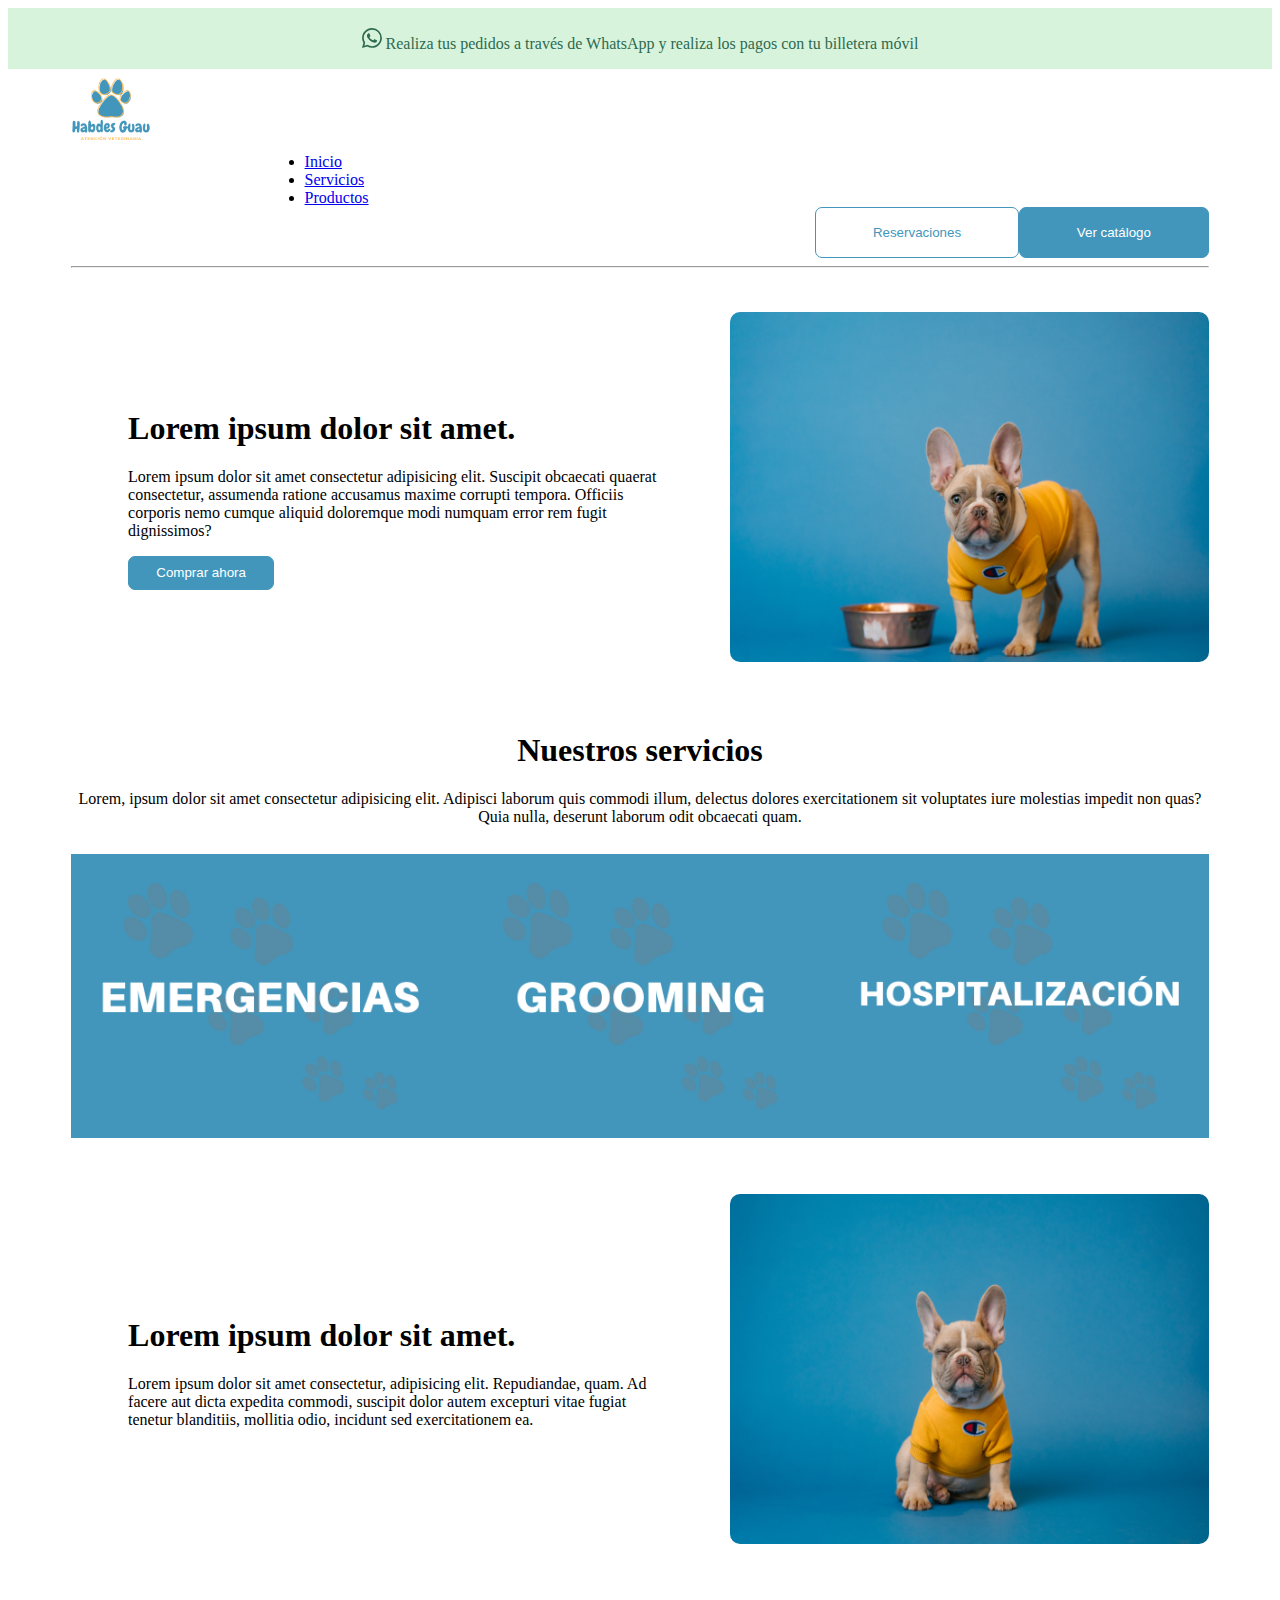
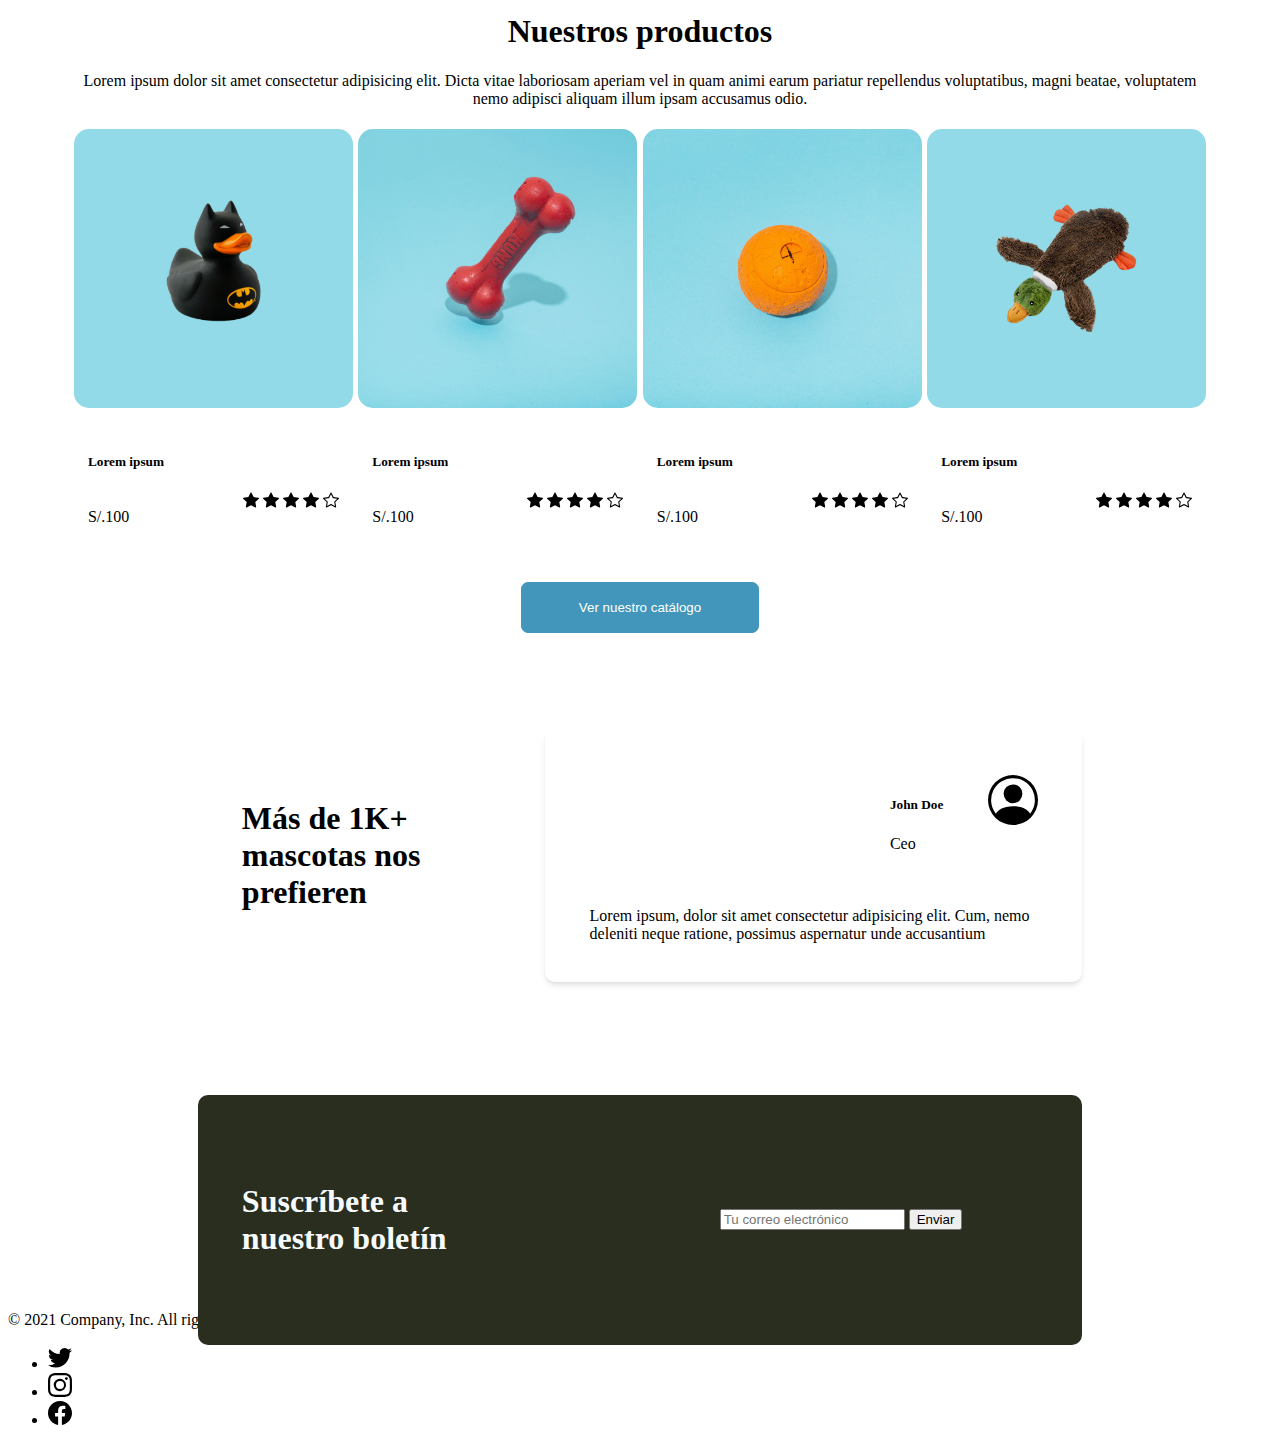
==== index.html @ 6e77be25 "adding minor changes" ====
<!DOCTYPE html>
<html lang="es">

<head>
    <meta charset="UTF-8">
    <meta http-equiv="X-UA-Compatible" content="IE=edge">
    <meta name="viewport" content="width=device-width, initial-scale=1.0">
    <title>Veterinaria - Mark 02</title>
    <link rel="icon" type="image/png" href="/img/habdes_digital_favicon_mark_02.png" sizes="196x196" />
    <!-- META only -->
    <meta name="description" content="Digitaliza tu negocio al mejor precio">
    <meta name="keywords"
        content="HABDES, habdes, Habdes, marketing, diseño, páginas web, data, analytics, bigdata, Saas, mypes, pymes">
    <meta property="og:url" content="https://veterinaria.habdes.digital/habdes_digital_mark-02_datos enriquecidos.png">
    <meta property="og:type" content="website">
    <meta property="og:title" content="Habdes Wuau - Veterinaria Digital">
    <meta property="og:description" content="Servicios de grooming, hospitalización, productos y más">
    <meta property="og:image" content="https://veterinaria.habdes.digital/img/habdes_digital_mark-02_datos enriquecidos.png">
    <meta property="og:image:width" content="739">
    <meta property="og:image:height" content="410">
    <meta name="author" content="Letto">
    <!-- META only -->
    <link href="/src/style.css" rel="stylesheet">
    <link href="https://cdn.jsdelivr.net/npm/bootstrap@5.1.0/dist/css/bootstrap.min.css" rel="stylesheet"
        integrity="sha384-KyZXEAg3QhqLMpG8r+8fhAXLRk2vvoC2f3B09zVXn8CA5QIVfZOJ3BCsw2P0p/We" crossorigin="anonymous">
</head>

<body>
    <section class="topbar_section">
        <div class="sticky-top topbar_container">
            <div>
                <svg xmlns="http://www.w3.org/2000/svg" width="20" height="20" fill="#2d6a4f" class="bi bi-whatsapp"
                    viewBox="0 0 16 16">
                    <path
                        d="M13.601 2.326A7.854 7.854 0 0 0 7.994 0C3.627 0 .068 3.558.064 7.926c0 1.399.366 2.76 1.057 3.965L0 16l4.204-1.102a7.933 7.933 0 0 0 3.79.965h.004c4.368 0 7.926-3.558 7.93-7.93A7.898 7.898 0 0 0 13.6 2.326zM7.994 14.521a6.573 6.573 0 0 1-3.356-.92l-.24-.144-2.494.654.666-2.433-.156-.251a6.56 6.56 0 0 1-1.007-3.505c0-3.626 2.957-6.584 6.591-6.584a6.56 6.56 0 0 1 4.66 1.931 6.557 6.557 0 0 1 1.928 4.66c-.004 3.639-2.961 6.592-6.592 6.592zm3.615-4.934c-.197-.099-1.17-.578-1.353-.646-.182-.065-.315-.099-.445.099-.133.197-.513.646-.627.775-.114.133-.232.148-.43.05-.197-.1-.836-.308-1.592-.985-.59-.525-.985-1.175-1.103-1.372-.114-.198-.011-.304.088-.403.087-.088.197-.232.296-.346.1-.114.133-.198.198-.33.065-.134.034-.248-.015-.347-.05-.099-.445-1.076-.612-1.47-.16-.389-.323-.335-.445-.34-.114-.007-.247-.007-.38-.007a.729.729 0 0 0-.529.247c-.182.198-.691.677-.691 1.654 0 .977.71 1.916.81 2.049.098.133 1.394 2.132 3.383 2.992.47.205.84.326 1.129.418.475.152.904.129 1.246.08.38-.058 1.171-.48 1.338-.943.164-.464.164-.86.114-.943-.049-.084-.182-.133-.38-.232z" />
                </svg>
            </div>
            &nbsp;
            <div>
                <p>
                    Realiza tus pedidos a través de WhatsApp y realiza los pagos con tu billetera móvil</p>
            </div>
        </div>
    </section>
    <section>
        <div class="container_navbar">
            <header
                class="d-flex flex-wrap align-items-center justify-content-center justify-content-md-between  mb-4-bottom">
                <a href="/"
                    class="mk_01_logo_principal d-flex align-items-center col-md-2 mb-2 mb-md-0 text-dark text-decoration-none">
                    <img src="/img/habdes_digital_logo_mark_04.png">
                </a>

                <ul class="nav col-12 col-md-auto mb-2 justify-content-center mb-md-0 nav_section">
                    <li><a href="/index.html" class="nav-link px-2 link-secondary">Inicio</a></li>
                    <li><a href="#destacados" class="nav-link px-2 link-dark">Servicios</a></li>
                    <li><a href="#productos" class="nav-link px-2 link-dark">Productos</a></li>
                </ul>

                <div class="col-md-4 text-end btn_contacto_section">
                    <button type="button" class="btn_principal_alterno me-2"><a
                            href="/src/reserva_digital.html">Reservaciones</a></button>
                    <button type="button" class="btn_principal"><a href="/src/catalogo_digital.html">Ver
                            catálogo</a></button>
                </div>
            </header>
            <hr>
        </div>
    </section>
    <section>
        <div class="banner_section ">
            <div class="banner_section_contenido">
                <div class="banner_section_contenido_texto">
                    <h1>Lorem ipsum dolor sit amet.</h1>
                    <p>Lorem ipsum dolor sit amet consectetur adipisicing elit. Suscipit obcaecati quaerat consectetur,
                        assumenda ratione accusamus maxime corrupti tempora. Officiis corporis nemo cumque aliquid
                        doloremque modi numquam error rem fugit dignissimos?</p>
                </div>
                <div>
                    <button class="btn_principal"><a href="/src/catalogo_digital.html">Comprar ahora</a></button>
                </div>
            </div>
            <div class="banner_section_contenido_img">
                <img src="/img/habdes_digital_add_banner_01.jpg">
            </div>
        </div>
    </section>
    <section id="destacados">
        <div class="articulos_destacados_section">
            <div class="articulos_destacados_section_texto">
                <h1>
                    Nuestros servicios
                </h1>
                <p>Lorem, ipsum dolor sit amet consectetur adipisicing elit. Adipisci laborum quis commodi illum,
                    delectus dolores exercitationem sit voluptates iure molestias impedit non quas? Quia nulla, deserunt
                    laborum odit obcaecati quam.</p>
            </div>
            <div class="articulos_destacados_section_img">
                <div class="articulos_destacados_section_img_elemento">
                    <img src="/img/habdes_digital_nuestros_servicios_img_01.png">
                    <div class="articulos_destacados_section_img_elemento_button">
                        <button class="btn_principal_alterno"><a href="/src/reserva_digital.html">Reservar
                                ahora</a></button>
                    </div>
                </div>
                <div class="articulos_destacados_section_img_elemento">
                    <img src="/img/habdes_digital_nuestros_servicios_img_02.png">
                    <div class="articulos_destacados_section_img_elemento_button">
                        <button class="btn_principal_alterno"><a href="/src/reserva_digital.html">Reservar
                                ahora</a></button>
                    </div>
                </div>
                <div class="articulos_destacados_section_img_elemento">
                    <img src="/img/habdes_digital_nuestros_servicios_img_03.png">
                    <div class="articulos_destacados_section_img_elemento_button">
                        <button class="btn_principal_alterno"><a href="/src/reserva_digital.html">Reservar
                                ahora</a></button>
                    </div>
                </div>
            </div>
        </div>
    </section>
    <section>
        <div class="decorar_hogar_section">
            <div class="decorar_hogar_section_texto">
                <h1>
                    Lorem ipsum dolor sit amet.
                </h1>
                <p>Lorem ipsum dolor sit amet consectetur, adipisicing elit. Repudiandae, quam. Ad facere aut dicta
                    expedita commodi, suscipit dolor autem excepturi vitae fugiat tenetur blanditiis, mollitia odio,
                    incidunt sed exercitationem ea.</p>
            </div>
            <div class="decorar_hogar_section_img">
                <img src="/img/habdes_digital_add_banner_02.jpg">
            </div>
        </div>
    </section>
    <section id="productos">
        <div class="nuestra_productos_section">
            <div class="nuestra_productos_section_texto">
                <h1>
                    Nuestros productos
                </h1>
                <p>Lorem ipsum dolor sit amet consectetur adipisicing elit. Dicta vitae laboriosam aperiam vel in quam
                    animi earum pariatur repellendus voluptatibus, magni beatae, voluptatem nemo adipisci aliquam illum
                    ipsam accusamus odio.</p>
            </div>
            <div class="nuestra_productos_section_productos">
                <div class="nuestra_productos_section_producto">
                    <div class="nuestra_productos_section_producto_card">
                        <div class="nuestra_productos_section_producto_img">
                            <img src="/img/habdes_digital_nuestros_productos_01.png">
                        </div>
                        <div class="nuestra_productos_section_producto_descripcion">
                            <div>
                                <h5>Lorem ipsum</h5>
                            </div>
                            <div class="nuestra_productos_section_producto_descripcion_precio_rating">
                                <div>
                                    <p>S/.100</p>
                                </div>
                                <div>
                                    <svg width="16" height="16">
                                        <use xlink:href="#star_fill">
                                    </svg>
                                    <svg width="16" height="16">
                                        <use xlink:href="#star_fill">
                                    </svg>
                                    <svg width="16" height="16">
                                        <use xlink:href="#star_fill">
                                    </svg>
                                    <svg width="16" height="16">
                                        <use xlink:href="#star_fill">
                                    </svg>
                                    <svg width="16" height="16">
                                        <use xlink:href="#star">
                                    </svg>
                                </div>
                            </div>

                        </div>
                    </div>
                    <div class="nuestra_productos_section_producto_card">
                        <div class="nuestra_productos_section_producto_img">
                            <img src="/img/habdes_digital_nuestros_productos_02.png">
                        </div>
                        <div class="nuestra_productos_section_producto_descripcion">
                            <h5>Lorem ipsum</h5>
                            <div class="nuestra_productos_section_producto_descripcion_precio_rating">
                                <div>
                                    <p>S/.100</p>
                                </div>
                                <div>
                                    <svg width="16" height="16">
                                        <use xlink:href="#star_fill">
                                    </svg>
                                    <svg width="16" height="16">
                                        <use xlink:href="#star_fill">
                                    </svg>
                                    <svg width="16" height="16">
                                        <use xlink:href="#star_fill">
                                    </svg>
                                    <svg width="16" height="16">
                                        <use xlink:href="#star_fill">
                                    </svg>
                                    <svg width="16" height="16">
                                        <use xlink:href="#star">
                                    </svg>
                                </div>
                            </div>

                        </div>
                    </div>
                    <div class="nuestra_productos_section_producto_card">
                        <div class="nuestra_productos_section_producto_img">

                            <img src="/img/habdes_digital_nuestros_productos_03.png">
                        </div>
                        <div class="nuestra_productos_section_producto_descripcion">
                            <h5>Lorem ipsum</h5>
                            <div class="nuestra_productos_section_producto_descripcion_precio_rating">
                                <div>
                                    <p>S/.100</p>
                                </div>
                                <div>
                                    <svg width="16" height="16">
                                        <use xlink:href="#star_fill">
                                    </svg>
                                    <svg width="16" height="16">
                                        <use xlink:href="#star_fill">
                                    </svg>
                                    <svg width="16" height="16">
                                        <use xlink:href="#star_fill">
                                    </svg>
                                    <svg width="16" height="16">
                                        <use xlink:href="#star_fill">
                                    </svg>
                                    <svg width="16" height="16">
                                        <use xlink:href="#star">
                                    </svg>
                                </div>
                            </div>

                        </div>
                    </div>
                    <div class="nuestra_productos_section_producto_card">
                        <div class="nuestra_productos_section_producto_img">
                            <img src="/img/habdes_digital_nuestros_productos_04.png">
                        </div>
                        <div class="nuestra_productos_section_producto_descripcion">
                            <h5>Lorem ipsum</h5>
                            <div class="nuestra_productos_section_producto_descripcion_precio_rating">
                                <div>
                                    <p>S/.100</p>
                                </div>
                                <div>
                                    <svg width="16" height="16">
                                        <use xlink:href="#star_fill">
                                    </svg>
                                    <svg width="16" height="16">
                                        <use xlink:href="#star_fill">
                                    </svg>
                                    <svg width="16" height="16">
                                        <use xlink:href="#star_fill">
                                    </svg>
                                    <svg width="16" height="16">
                                        <use xlink:href="#star_fill">
                                    </svg>
                                    <svg width="16" height="16">
                                        <use xlink:href="#star">
                                    </svg>
                                </div>
                            </div>

                        </div>
                    </div>

                </div>

                <div class="nuestra_productos_section_productos_boton_catalogo">
                    <button class="btn_principal"><a>Ver nuestro catálogo</a></button>
                </div>
            </div>
        </div>
    </section>
    <section>
        <div class="comentarios_section">
            <div class="comentarios_section_comentario">
                <h1>Más de 1K+ mascotas nos prefieren</h1>
            </div>
            <div class="comentarios_section_tarjeta">
                <div class="comentarios_section_tarjeta_usuario">
                    <div>
                        <h5>John Doe</h5>
                        <p>Ceo</p>
                    </div>
                    <div>
                        <svg xmlns="http://www.w3.org/2000/svg" width="50" height="50" fill="currentColor"
                            class="bi bi-person-circle" viewBox="0 0 16 16">
                            <path d="M11 6a3 3 0 1 1-6 0 3 3 0 0 1 6 0z" />
                            <path fill-rule="evenodd"
                                d="M0 8a8 8 0 1 1 16 0A8 8 0 0 1 0 8zm8-7a7 7 0 0 0-5.468 11.37C3.242 11.226 4.805 10 8 10s4.757 1.225 5.468 2.37A7 7 0 0 0 8 1z" />
                        </svg>
                    </div>
                </div>
                <div class="comentarios_section_tarjeta_comentario">
                    <p>Lorem ipsum, dolor sit amet consectetur adipisicing elit. Cum, nemo deleniti neque ratione,
                        possimus aspernatur unde accusantium</p>
                </div>
            </div>
        </div>
    </section>
    <section>
        <div class="newsletter_section">
            <div class="newsletter_section_tarjeta">
                <div class="newsletter_section_tarjeta_titulo">
                    <h1>
                        Suscríbete a <br>
                        nuestro boletín
                    </h1>
                </div>
                <div class="input-group newsletter_section_tarjeta_input">
                    <input type="email" class="form-control" placeholder="Tu correo electrónico"
                        aria-label="Tu correo electrónico" aria-describedby="button-addon2">
                    <button class="btn btn-outline-secondary" type="button" id="button-addon2">Enviar</button>
                </div>
            </div>

        </div>
    </section>
    <section class="bg-light">
        <svg xmlns="http://www.w3.org/2000/svg" style="display: none;">
            <symbol id="bootstrap" viewBox="0 0 118 94">
                <title>Bootstrap</title>
                <path fill-rule="evenodd" clip-rule="evenodd"
                    d="M24.509 0c-6.733 0-11.715 5.893-11.492 12.284.214 6.14-.064 14.092-2.066 20.577C8.943 39.365 5.547 43.485 0 44.014v5.972c5.547.529 8.943 4.649 10.951 11.153 2.002 6.485 2.28 14.437 2.066 20.577C12.794 88.106 17.776 94 24.51 94H93.5c6.733 0 11.714-5.893 11.491-12.284-.214-6.14.064-14.092 2.066-20.577 2.009-6.504 5.396-10.624 10.943-11.153v-5.972c-5.547-.529-8.934-4.649-10.943-11.153-2.002-6.484-2.28-14.437-2.066-20.577C105.214 5.894 100.233 0 93.5 0H24.508zM80 57.863C80 66.663 73.436 72 62.543 72H44a2 2 0 01-2-2V24a2 2 0 012-2h18.437c9.083 0 15.044 4.92 15.044 12.474 0 5.302-4.01 10.049-9.119 10.88v.277C75.317 46.394 80 51.21 80 57.863zM60.521 28.34H49.948v14.934h8.905c6.884 0 10.68-2.772 10.68-7.727 0-4.643-3.264-7.207-9.012-7.207zM49.948 49.2v16.458H60.91c7.167 0 10.964-2.876 10.964-8.281 0-5.406-3.903-8.178-11.425-8.178H49.948z">
                </path>
            </symbol>
            <symbol id="facebook" viewBox="0 0 16 16">
                <path
                    d="M16 8.049c0-4.446-3.582-8.05-8-8.05C3.58 0-.002 3.603-.002 8.05c0 4.017 2.926 7.347 6.75 7.951v-5.625h-2.03V8.05H6.75V6.275c0-2.017 1.195-3.131 3.022-3.131.876 0 1.791.157 1.791.157v1.98h-1.009c-.993 0-1.303.621-1.303 1.258v1.51h2.218l-.354 2.326H9.25V16c3.824-.604 6.75-3.934 6.75-7.951z" />
            </symbol>
            <symbol id="instagram" viewBox="0 0 16 16">
                <path
                    d="M8 0C5.829 0 5.556.01 4.703.048 3.85.088 3.269.222 2.76.42a3.917 3.917 0 0 0-1.417.923A3.927 3.927 0 0 0 .42 2.76C.222 3.268.087 3.85.048 4.7.01 5.555 0 5.827 0 8.001c0 2.172.01 2.444.048 3.297.04.852.174 1.433.372 1.942.205.526.478.972.923 1.417.444.445.89.719 1.416.923.51.198 1.09.333 1.942.372C5.555 15.99 5.827 16 8 16s2.444-.01 3.298-.048c.851-.04 1.434-.174 1.943-.372a3.916 3.916 0 0 0 1.416-.923c.445-.445.718-.891.923-1.417.197-.509.332-1.09.372-1.942C15.99 10.445 16 10.173 16 8s-.01-2.445-.048-3.299c-.04-.851-.175-1.433-.372-1.941a3.926 3.926 0 0 0-.923-1.417A3.911 3.911 0 0 0 13.24.42c-.51-.198-1.092-.333-1.943-.372C10.443.01 10.172 0 7.998 0h.003zm-.717 1.442h.718c2.136 0 2.389.007 3.232.046.78.035 1.204.166 1.486.275.373.145.64.319.92.599.28.28.453.546.598.92.11.281.24.705.275 1.485.039.843.047 1.096.047 3.231s-.008 2.389-.047 3.232c-.035.78-.166 1.203-.275 1.485a2.47 2.47 0 0 1-.599.919c-.28.28-.546.453-.92.598-.28.11-.704.24-1.485.276-.843.038-1.096.047-3.232.047s-2.39-.009-3.233-.047c-.78-.036-1.203-.166-1.485-.276a2.478 2.478 0 0 1-.92-.598 2.48 2.48 0 0 1-.6-.92c-.109-.281-.24-.705-.275-1.485-.038-.843-.046-1.096-.046-3.233 0-2.136.008-2.388.046-3.231.036-.78.166-1.204.276-1.486.145-.373.319-.64.599-.92.28-.28.546-.453.92-.598.282-.11.705-.24 1.485-.276.738-.034 1.024-.044 2.515-.045v.002zm4.988 1.328a.96.96 0 1 0 0 1.92.96.96 0 0 0 0-1.92zm-4.27 1.122a4.109 4.109 0 1 0 0 8.217 4.109 4.109 0 0 0 0-8.217zm0 1.441a2.667 2.667 0 1 1 0 5.334 2.667 2.667 0 0 1 0-5.334z" />
            </symbol>
            <symbol id="twitter" viewBox="0 0 16 16">
                <path
                    d="M5.026 15c6.038 0 9.341-5.003 9.341-9.334 0-.14 0-.282-.006-.422A6.685 6.685 0 0 0 16 3.542a6.658 6.658 0 0 1-1.889.518 3.301 3.301 0 0 0 1.447-1.817 6.533 6.533 0 0 1-2.087.793A3.286 3.286 0 0 0 7.875 6.03a9.325 9.325 0 0 1-6.767-3.429 3.289 3.289 0 0 0 1.018 4.382A3.323 3.323 0 0 1 .64 6.575v.045a3.288 3.288 0 0 0 2.632 3.218 3.203 3.203 0 0 1-.865.115 3.23 3.23 0 0 1-.614-.057 3.283 3.283 0 0 0 3.067 2.277A6.588 6.588 0 0 1 .78 13.58a6.32 6.32 0 0 1-.78-.045A9.344 9.344 0 0 0 5.026 15z" />
            </symbol>
            <symbol id="star_fill" viewBox="0 0 16 16">
                <path
                    d="M3.612 15.443c-.386.198-.824-.149-.746-.592l.83-4.73L.173 6.765c-.329-.314-.158-.888.283-.95l4.898-.696L7.538.792c.197-.39.73-.39.927 0l2.184 4.327 4.898.696c.441.062.612.636.282.95l-3.522 3.356.83 4.73c.078.443-.36.79-.746.592L8 13.187l-4.389 2.256z" />
            </symbol>
            <symbol id="star" viewBox="0 0 16 16">
                <path
                    d="M2.866 14.85c-.078.444.36.791.746.593l4.39-2.256 4.389 2.256c.386.198.824-.149.746-.592l-.83-4.73 3.522-3.356c.33-.314.16-.888-.282-.95l-4.898-.696L8.465.792a.513.513 0 0 0-.927 0L5.354 5.12l-4.898.696c-.441.062-.612.636-.283.95l3.523 3.356-.83 4.73zm4.905-2.767-3.686 1.894.694-3.957a.565.565 0 0 0-.163-.505L1.71 6.745l4.052-.576a.525.525 0 0 0 .393-.288L8 2.223l1.847 3.658a.525.525 0 0 0 .393.288l4.052.575-2.906 2.77a.565.565 0 0 0-.163.506l.694 3.957-3.686-1.894a.503.503 0 0 0-.461 0z" />
            </symbol>
        </svg>
        <div class="container">
            <footer class="py-5">


                <div class="d-flex justify-content-between py-4 my-4 border-top">
                    <p>&copy; 2021 Company, Inc. All rights reserved.</p>
                    <ul class="list-unstyled d-flex">
                        <li class="ms-3"><a class="link-dark" href="#"><svg class="bi" width="24" height="24">
                                    <use xlink:href="#twitter" />
                                </svg></a></li>
                        <li class="ms-3"><a class="link-dark" href="#"><svg class="bi" width="24" height="24">
                                    <use xlink:href="#instagram" />
                                </svg></a></li>
                        <li class="ms-3"><a class="link-dark" href="#"><svg class="bi" width="24" height="24">
                                    <use xlink:href="#facebook" />
                                </svg></a></li>
                    </ul>
                </div>
            </footer>
        </div>

    </section>





    <script src="../assets/dist/js/bootstrap.bundle.min.js"></script>
</body>

</html>
---- src/style.css ----
:root {
    --color-principal: #057AF0;
    --color-alterno: #FFFFFF;
    --color-secundario01: #0365F4;
    --color-secundario02: #4B9CF9;
    --color-secundario03: #CBE5F6;
    --color-secundario04: #EEF6FC;
    --color-secundario05: #F7FBFF;
    --color-secundario06: #292E1E;
    --color-success: #3CA80B;
    --color-warning: #FFE81C;
    --color-danger: #E23146;
    --color-propuesta01: #4296BB;
    --color-propuesta02: #9AC25F;
    --color-propuesta03: #A7C089;
    --color-propuesta04: #C2DABA;
}

/*-------------------------COMPONENTES-------------------------*/

.container_navbar {
    margin: 0 auto;
    max-width: 1400px;
}

.nav_section {
    margin: 0 0 0 17%;
}

.btn_principal {
    background: var(--color-propuesta01);
    color: var(--color-alterno);
    border-radius: 7px;
    padding: 1.5% 5%;
    border: 1px solid var(--color-propuesta01);
}

.btn_principal>a {
    text-decoration: none;
    color: var(--color-alterno);
}

.btn_principal>a:hover {
    color: var(--color-alterno);
}

.btn_principal_alterno {
    background: var(--color-alterno);
    border: 1px solid var(--color-propuesta01);
    color: var(--color-propuesta01);
    border-radius: 7px;
    padding: 1.5% 5%;
    list-style: none;
}

.btn_principal_alterno>a {
    text-decoration: none;
    color: var(--color-propuesta01);
}

.btn_principal_alterno>a:hover {
    color: var(--color-propuesta01);
}

.btn_secundario_verProducto_alterno {
    max-height: 36px;
    max-width: 146px;
    width: 100%;
    background: transparent;
    border-radius: 8px;
    color: var(--color-propuesta01);
    border: 1px solid var(--color-propuesta01);
    padding: 5px 25px;
}

.btn_secundario_verProducto_alterno>a {
    text-decoration: none;
    color: var(--color-propuesta01);
    font-size: 14px;
}

.btn_secundario_verProducto_alterno>a:hover {
    color: var(--color-propuesta01);
}

.btn_secundario_verProducto {
    max-height: 36px;
    max-width: 120px;
    background: var(--color-propuesta01);
    border-radius: 8px;
    border: none;
    padding: 6px 30px;
    opacity: 80%;
}

.btn_secundario_verProducto>a {
    text-decoration: none;
    color: var(--color-alterno);
    font-size: 15px;
}

.btn_secundario_verProducto>a:hover {
    color: var(--color-alterno);
}

.product_container_content_widget_delivery {
    border: 0.1px solid rgba(27, 31, 35, 0.15);
    background: var(--color-alterno);
    border-radius: 5px;
    padding: 15px;
    display: flex;
    align-content: center;
}

.product_container_content_widget_delivery>p {
    margin: 5% 0 5% 20px;
}

.product_container_content_widget_delivery>p {
    font-size: 16px;
}

.btn_principal_lg {
    width: 100%;
    background: var(--color-propuesta01);
    color: var(--color-alterno);
    border: none;
    border-radius: 5px;
    padding: 10px 0;
    margin: 5% 0;
}

/*-------------------------TOPBAR_SECTION-------------------------*/

.topbar_section {
    background: #d8f3dc;
}

.topbar_container {
    margin: 0 15%;
    display: flex;
    justify-content: center;
}

.topbar_container>div {
    display: flex;
    align-items: center;
}

.topbar_container>div>p {
    color: #2d6a4f;
    padding: 2% 0 0 0;
}

/*-------------------------BREADCUMB_SECTION-------------------------*/

.breadcrumb_section {
    max-width: 1400px;
    margin: 0 auto;
}

/* Style the list */

.breadcrumb {
    list-style: none;
}

/* Display list items side by side */

ul.breadcrumb li {
    display: inline;
    font-size: 18px;
}

/* Add a slash symbol (/) before/behind each list item */

ul.breadcrumb li+li:before {
    padding: 8px;
    color: black;
    content: "/\00a0";
}

.breadcrumb_active {
    color: var(--color-secundario06);
    text-decoration: none;
    opacity: 60%;
}

/* Add a color to all links inside the list */

ul.breadcrumb li a {
    color: var(--color-secundario06);
    text-decoration: none;
    opacity: 100%;
}

/* Add a color on mouse-over */

ul.breadcrumb li a:hover {
    color: #01447e;
    text-decoration: none;
}

/*-------------------------BANNER_SECTION-------------------------*/

.mk_01_logo_principal>img {
    max-width: 80px;
}

.banner_section {
    margin: 5% auto;
    max-width: 1400px;
    display: flex;
    justify-content: center;
    align-items: center;
    flex-direction: row;
    overflow: hidden;
}

.banner_section_contenido {
    padding: 0% 5%;
    width: 50%;
}

.btn_contacto_section {
    overflow: auto;
}

.banner_section_contenido_img>img {
    max-width: 500px;
    min-height: 350px;
    border-radius:10px ;
    width: 100%;
    height: 100%;
}

/*-------------------------SUB_BANNER_SECTION-------------------------*/

/*-------------------------ARTICULOS_DESTACADOS__SECTION-------------------------*/

.articulos_destacados_section {
    margin: 10% auto;
    overflow: hidden;
    max-width: 1400px;
}

.articulos_destacados_section_texto {
    text-align: center;
}

.articulos_destacados_section_img {
    display: flex;
    flex-direction: row;
    justify-content: center;
}

.articulos_destacados_section_img>div {
    display: flex;
    flex-direction: row;
    justify-content: center;
}

.articulos_destacados_section_img>div>img {
    max-width: 400px;
    max-height: 400px;
    width: 100%;
    padding: 3% 5%;
    transition: 0.5s;
    position: relative;
}

.articulos_destacados_section_img_elemento_button {
    display: none;
}
.articulos_destacados_section_img_elemento_button > button{
    width: max-content;
    padding: 5% 10%;
}

/* .articulos_destacados_section_img>div>img:hover {
    filter:brightness(0.4);
    transition: 0.5s all;
} */

.articulos_destacados_section_img_elemento:hover>.articulos_destacados_section_img_elemento_button{
    display: grid;
    justify-content: center;
    align-items: center;
    position: absolute;
    margin: 9.5% 0 0 0;
}


/*-------------------------DECORAR_HOGAR_SECTION-------------------------*/

.decorar_hogar_section {
    margin: 5% auto;
    max-width: 1400px;
    display: flex;
    justify-content: center;
    align-items: center;
    flex-direction: row;
    overflow: hidden;
}

.decorar_hogar_section_texto {
    padding: 0% 5%;
    width: 50%;
}
.decorar_hogar_section_img > img{
    max-width: 500px;
    min-height: 350px;
    border-radius:10px ;
    width: 100%;
    height: 100%;
}

/*-------------------------NUESTROS_PRODUCTOS_SECTION-------------------------*/

.nuestra_productos_section {
    margin: 10% auto;
    max-width: 1400px;
    overflow: auto;
}

.nuestra_productos_section_texto {
    text-align: center;
}

.nuestra_productos_section_productos {
    display: flex;
    flex-direction: column;
}

.nuestra_productos_section_producto {
    display: grid;
    grid-template-columns: 25% 25% 25% 25%;
    justify-content: center;
}

.nuestra_productos_section_producto>div {
    margin: 2% 1%;
}

.nuestra_productos_section_producto_card {
    max-width:400px;
    max-height: 500px;
    overflow: auto;
}

.nuestra_productos_section_producto_img  > img{
    width: 100%;
    height: 100%;
    max-height: 350px;
    border-radius: 15px;
}

.nuestra_productos_section_producto_descripcion {
    padding: 7% 5% 0;
}

.nuestra_productos_section_producto_descripcion_precio_rating {
    display: flex;
    justify-content: space-between;
}

.nuestra_productos_section_productos_boton_catalogo {
    display: flex;
    justify-content: center;
    margin: 3% 0;
}

/*-------------------------COMENTARIO_SECTION-------------------------*/

.comentarios_section {
    margin: 5% 15%;
    max-width: 1400px;
    display: flex;
    align-items: center;
}

.comentarios_section_comentario {
    padding: 0% 5%;
}

.comentarios_section_tarjeta {
    box-shadow: rgba(0, 0, 0, 0.1) 0px 4px 6px -1px, rgba(0, 0, 0, 0.06) 0px 2px 4px -1px;
    border-radius: 10px;
    padding: 2.5% 5%;
    max-width: 500px;
}

.comentarios_section_tarjeta_usuario {
    display: flex;
    justify-content: flex-end;
    padding: 5% 0;
}

.comentarios_section_tarjeta_usuario>div {
    padding: 0 0% 0 10%;
}

/*-------------------------NEWSLETTER_SECTION-------------------------*/

.newsletter_section {
    margin: 5% 15% 0;
    max-width: 1400px;
    display: flex;
    justify-content: center;
    position: relative;
    bottom: -50px;
}

.newsletter_section_tarjeta {
    background: var(--color-secundario06);
    color: var(--color-secundario05);
    display: flex;
    justify-content: space-around;
    align-items: center;
    max-width: 1200px;
    max-height: 300px;
    width: 800px;
    height: 250px;
    border-radius: 10px;
    padding: 0 5%;
}

.newsletter_section_tarjeta_titulo {
    width: 60%;
}

.newsletter_section_tarjeta_input {
    width: 40%;
}

/*--------------------------------------------------------------PRODUCTROS_PAGE--------------------------------------------------------------*/

.productos_section {
    margin: 1% 15%;
    max-width: 1400px;
    margin: 0 auto;
    overflow: hidden;
    min-height: calc(100vh - 137px);
}

.productos_section_titulo {
    text-align: center;
}

.productos_section_cards_container {
    display: grid;
    grid-template-columns: 25% 25% 25% 25%;
    place-items: center;
    align-content: space-evenly;
}

.productos_section_card {
    border-radius: 20px;
    box-shadow: rgba(0, 0, 0, 0.02) 0px 1px 3px 0px, rgba(27, 31, 35, 0.15) 0px 0px 0px 1px;
    overflow: auto;
    max-width: 320px;
    width: 100%;
    margin: 5% 0;
}

.productos_section_card:hover {
    transition: all 0.2s ease-in 0s;
    box-shadow: rgba(0, 0, 0, 0.16) 0px 8px 10px 0px, rgba(0, 0, 0, 0.06) 0px 0px 0px 1px;
}

.productos_section_card_head_img {
    width: 100%;
    max-height: 250px;
}

.productos_section_card_content {
    text-align: center;
    margin: 2.5%;
}

.productos_section_card_content_categoria {
    display: flex;
    justify-content: center;
}

.productos_section_card_content_categoria>p {
    color: var(--color-secundario06);
    opacity: 80%;
    border: 1px solid var(--color-secundario06);
    border-radius: 10px;
    background: #f8f9fa;
    padding: 1px 10px;
    width: fit-content;
}

.productos_section_card_content_description {
    margin: 0 0 8% 0;
}

.productos_section_card_content_buttons {
    display: flex;
    justify-content: space-around;
    margin: 1% 5%;
    overflow: hidden;
}

.productos_section_card_content_buttons>div>a {
    color: var(--color-secundario06);
}

.footer_section {
    margin: 5% 0 0;
}

/*--------------------------------------------------------------PRODUCTOS_DETALLES--------------------------------------------------------------*/

.product_container {
    margin: 2% auto;
    display: flex;
    max-width: 1400px;
}

.product_container_img {
    width: 60%;
}
.product_container_img > img{
    border-radius: 15px 0 0 15px;
}

.product_container_content {
    width: 40%;
    padding: 6% 2.5% 0;
    border-radius: 0 15px 15px 0;
    background: #f8f9fa;
}

.product_container_img>img {
    max-width: 1000px;
    max-height: 800px;
    width: 100%;
    height: 800px;
}

.product_container_content_head_tittle {
    display: flex;
    justify-content: space-between;
    align-items: center;
}

.etiqueta_producto_detalle {
    display: flex;
    align-items: center;
    margin: 3% 0 0;
}

.product_container_quantity {
    display: flex;
    justify-content: space-between;
    align-items: center;
    border-radius: 15px;
    max-width: 480px;
    max-height: 65px;
    padding: 8% 5%;
    background: var(--color-alterno);
}

.product_container_quantity>div {
    border-radius: 15px;
}

.product_container_quantity_number>h4 {
    color: var(--color-secundario06);
    opacity: 80%;
    font-size: 14px;
}

.product_container_quantity_number>span {
    color: var(--color-secundario06);
    font-size: 25px;
}

.product_container_quantity_buttons {
    display: flex;
    border: none;
    background: none;
}

.product_container_quantity_buttons>div>button {
    border: none;
    background: none;
}

.product_container_quantity_plus_circle {
    padding: 0;
}

.product_container_quantity_plus_circle:hover {
    transition: 0.3s all;
    fill: var(--color-propuesta01);
}

.product_container_quantity_minus_circle {
    padding: 0;
}

.product_container_quantity_minus_circle:hover {
    transition: 0.3s all;
    fill: var(--color-propuesta01);
}

.product_container_quantity_number {
    text-align: center;
}

.product_container_content_head_description {
    color: var(--color-secundario06);
    opacity: 80%;
}

.product_container_content_precio>h5 {
    font-size: 15px;
    color: var(--color-secundario06);
    opacity: 60%;
}

.product_container_content_precio>p {
    font-size: 21px;
    font-weight: bold;
}

.product_container_content_chat {
    display: flex;
}

.product_container_content_chat>p>a {
    color: var(--color-propuesta01);
    text-decoration: none;
    font-weight: bold;
}

.product_widget>div {
    display: flex;
}

.product_widget_delivery {
    border-radius: 15px 15px 0 0;
}

.product_widget_payment {
    border-radius: 0 0 15px 15px;
}

.product_widget_delivery, .product_widget_shop, .product_widget_payment {
    padding: 1% 2.5%;
    background: var(--color-alterno);
}

.product_widget_texto {
    font-size: 16px;
    font-weight: bold;
    display: flex;
    align-items: center;
}

.product_widget_texto>a {
    text-decoration: none;
    color: var(--color-secundario06);
}

.product_widget_texto>a:hover {
    color: var(--color-propuesta02);
}

/*-------------------------MEDIA_QUERY_SECTION-------------------------*/

@media(max-width: 2560px) {}

@media(max-width: 1440px) {
    .container_navbar {
        margin: 0 5%;
    }
    .breadcrumb_section {
        margin: 0 5%;
    }
    .banner_section, .articulos_destacados_section, .decorar_hogar_section, .nuestra_productos_section {
        margin: 3.5% 5%;
    }
    .productos_section {
        margin: 1% 4%;
    }
}

@media(max-width: 1400px) {
    .btn_contacto_section {
        display: flex;
        flex-direction: row;
        justify-content: end;
    }
    .productos_section_card_content_buttons {
        margin: 1% 2%;
    }
    .productos_section_cards_container {
        display: grid;
        grid-template-columns: 30% 30% 30%;
        justify-content: space-between;
    }
}

@media(max-width: 1165px) {
    .productos_section_cards_container {
        margin: 0 0.1%;
    }
}

@media(max-width: 1070px) {
    .nav_section {
        margin: 0 0 0 10%;
    }
}

@media(max-width: 1024px) {
    .productos_section_card_content_buttons {
        margin: 1% 0;
    }
}

@media(max-width: 1023px) {
    .banner_section, .decorar_hogar_section {
        flex-direction: column;
    }
    .banner_section_contenido, .decorar_hogar_section_texto {
        text-align: center;
    }
    .banner_section_contenido, .decorar_hogar_section_texto {
        padding: 5% 0;
    }
    .banner_section_contenido_img>img {
        max-width: 1600px;
        max-height: 1400px;
        width: 100%;
        height: 100%;
    }
}

@media(max-width: 1058px) {
    .btn_secundario_verProducto_alterno, .btn_secundario_verProducto_alterno {
        padding: 5px 20px;
    }
}

@media (max-width: 979px) {
    .btn_secundario_verProducto_alterno {
        padding: 5px 5px;
    }
}

@media(max-width: 883px) {
    .nav_section {
        margin: 0 0 0 2%;
    }
}

@media(max-width: 768px) {
    .btn_contacto_section {
        width: 100%;
        justify-content: center;
    }
    .banner_section_contenido, .decorar_hogar_section_texto {
        margin: 5% 0;
        padding: 0% 5%;
        width: 100%;
    }
    .banner_section, .decorar_hogar_section, .nuestra_productos_section_producto, .comentarios_section, .newsletter_section_tarjeta {
        flex-direction: column;
    }
    .productos_section {
        margin: 5%;
    }
    .nuestra_productos_section_producto {
        grid-template-columns: 50% 50%;
    }
    
    .productos_section_card_content_buttons {
        display: flex;
        flex-direction: column;
    }
    .productos_section_card_content_buttons>div {
        margin: 1% 0;
    }
    .btn_secundario_verProducto, .btn_secundario_verProducto_alterno {
        max-width: none;
        width: 100%;
    }
    .productos_section_cards_container {
        grid-template-columns: 45% 45%;
    }
    .product_container {
        margin: 2% auto;
        display: flex;
        flex-direction: column;
        max-width: 1400px;
    }
    .product_container_img {
        width: 100%;
    }
    .product_container_content {
        width: 100%;
        background: #f8f9fa;
    }

}

@media (max-width: 540px) {
    .productos_section {
        margin: 1% 0;
        width: 100%;
    }
    .banner_section_contenido_img>img, .decorar_hogar_section_img>img {
        min-width: 100%;
        min-height: 0;
        width: 100%;
        height: 100%;
    }
}

@media(max-width: 425px) {
    .banner_section, .articulos_destacados_section, .decorar_hogar_section, .nuestra_productos_section, .comentarios_section{
        margin: 15% 5%;
    }

    .articulos_destacados_section_img {
        flex-direction: column;
    }
    .product_container_img>img {
        max-height: 500px;
    }
    .productos_section_cards_container {
        margin: 0 1%;
    }
    .productos_section_cards_container {
        grid-template-columns: 100%;
    }
    .nuestra_productos_section_producto {
        grid-template-columns: 100%;
    }
}

/* MQ PARA IPHONE X */

@media(max-width: 375px) {}

/* MQ PARA IPHONE 5/SE */

@media(max-width: 320px) {
    .btn_secundario_verProducto_alterno {
        padding: 5px 2px;
    }
}
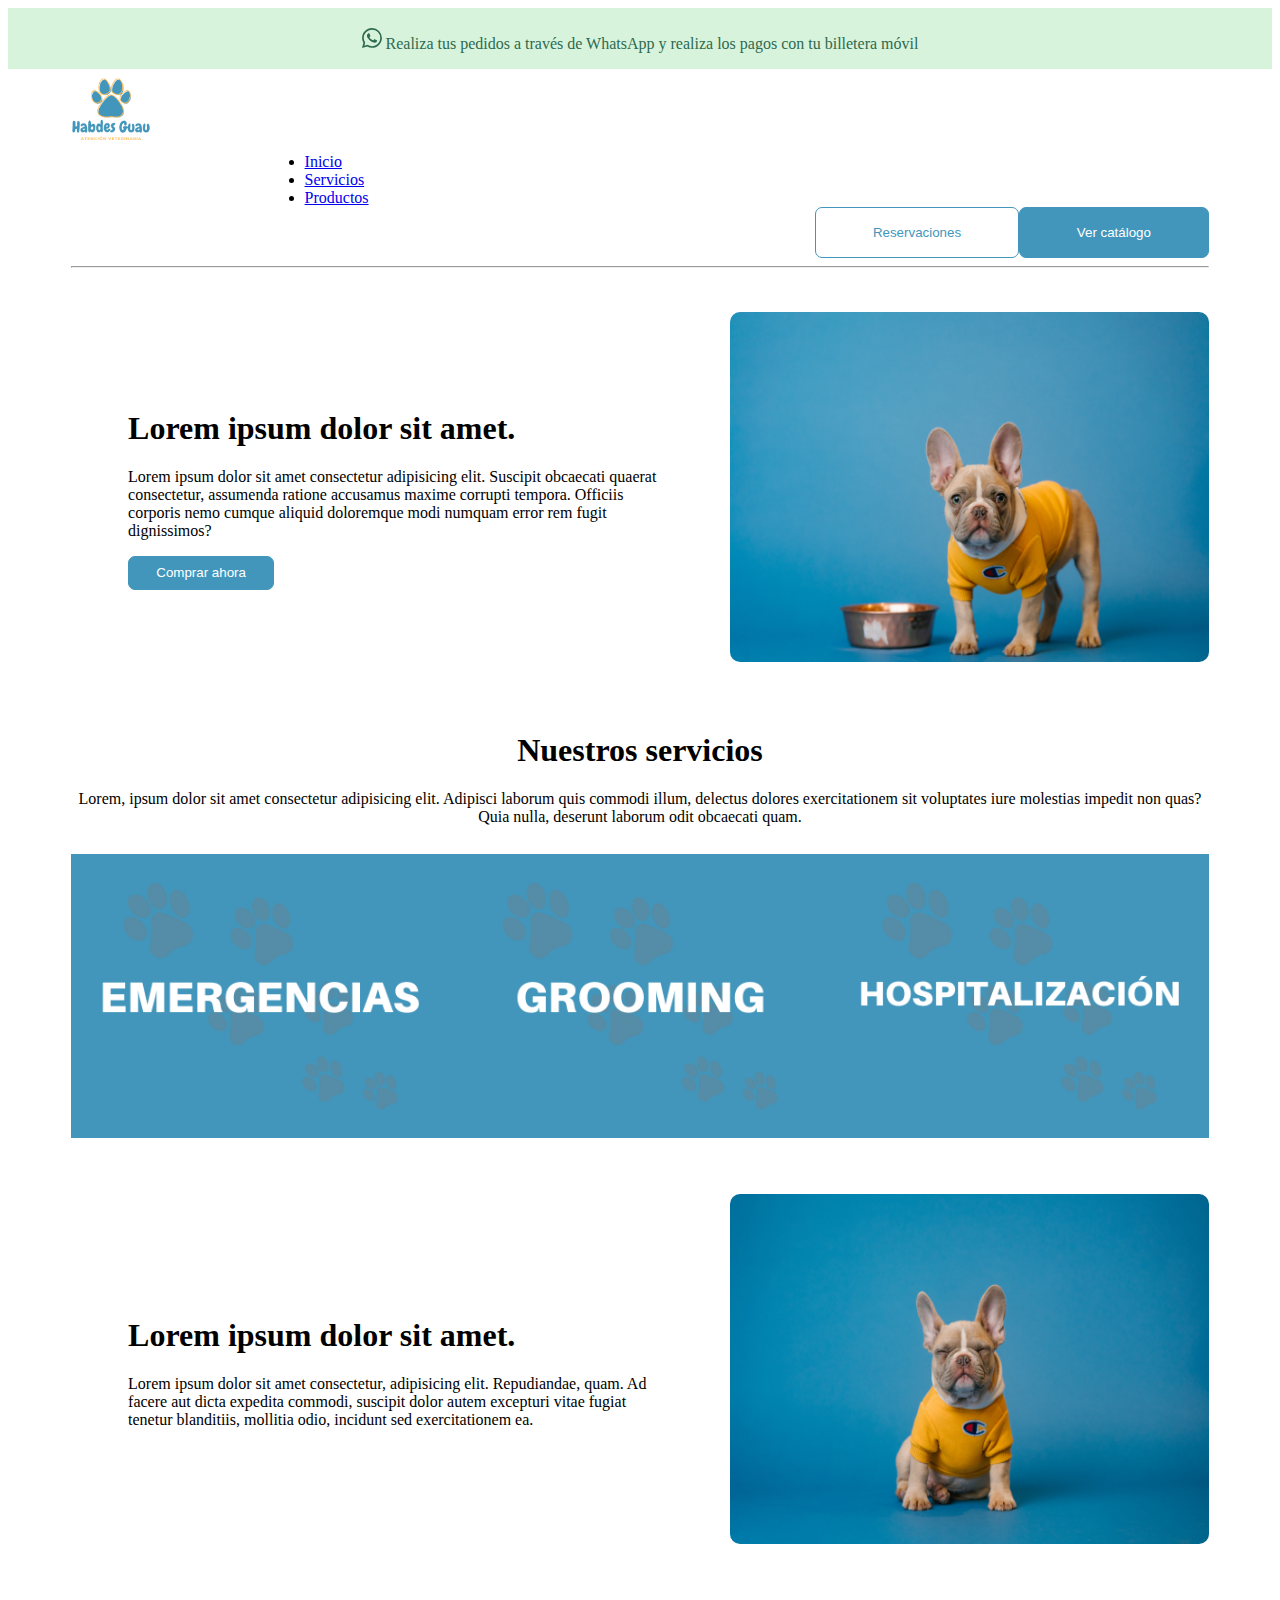
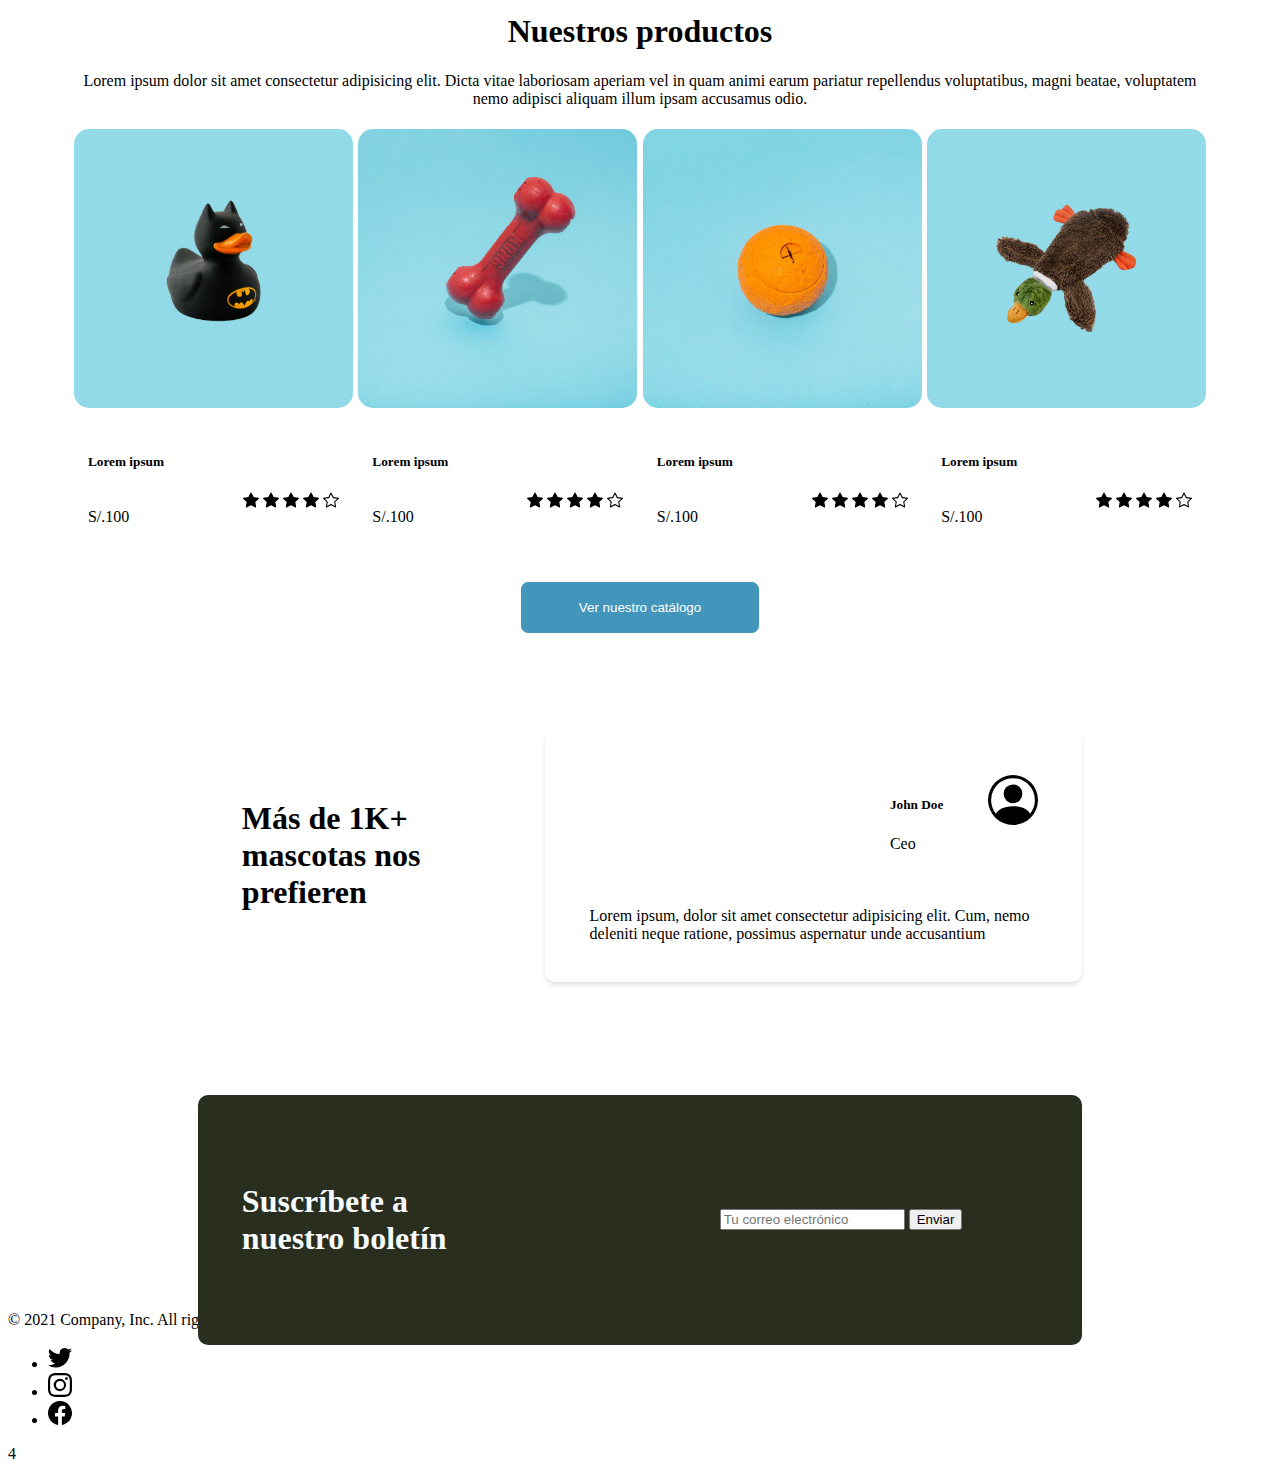
==== commit 76155843: "adding reservation option" ====
--- a/index.html
+++ b/index.html
@@ -11,11 +11,12 @@
     <meta name="description" content="Digitaliza tu negocio al mejor precio">
     <meta name="keywords"
         content="HABDES, habdes, Habdes, marketing, diseño, páginas web, data, analytics, bigdata, Saas, mypes, pymes">
-    <meta property="og:url" content="https://veterinaria.habdes.digital/habdes_digital_mark-02_datos enriquecidos.png">
+    <meta property="og:url" content="https://veterinaria.habdes.digital">
     <meta property="og:type" content="website">
     <meta property="og:title" content="Habdes Wuau - Veterinaria Digital">
     <meta property="og:description" content="Servicios de grooming, hospitalización, productos y más">
-    <meta property="og:image" content="https://veterinaria.habdes.digital/img/habdes_digital_mark-02_datos enriquecidos.png">
+    <meta property="og:image"
+        content="https://veterinaria.habdes.digital/img/habdes_digital_datos_enriquecidos_mark02.png">
     <meta property="og:image:width" content="739">
     <meta property="og:image:height" content="410">
     <meta name="author" content="Letto">
@@ -385,6 +386,10 @@
 
 
     <script src="../assets/dist/js/bootstrap.bundle.min.js"></script>
+    <script>
+        var d = new Date();
+        document.write(d.getHours());
+    </script>
 </body>
 
 </html>--- a/src/style.css
+++ b/src/style.css
@@ -671,6 +671,83 @@
     color: var(--color-propuesta02);
 }
 
+
+/*--------------------------------------------------------------RESERVAS_SECTION--------------------------------------------------------------*/
+.habdes_digital_reservas_banner_section_contenedor {
+    display: grid;
+    grid-template-columns: 33% 33% 33%;
+    justify-content: center;
+    overflow: hidden;
+}
+.habdes_digital_reservas_banner_section_contenedor_element > img{
+    max-width: 750px;
+    width: 100%;
+    height: 100%;
+}
+
+.habdes_digital_reservas_encabezado_section{
+    margin: 5% 0;
+}
+.habdes_digital_reservas_encabezado_section_título{
+    text-align: center;
+}
+
+.habdes_digital_reservas_encabezado_servicios {
+    margin: 0 15%;
+}
+.habdes_digital_reservas_encabezado_servicios_paso_01_content > div{
+    border-radius: 15px;
+    box-shadow: rgba(0, 0, 0, 0.05) 0px 6px 24px 0px, rgba(0, 0, 0, 0.08) 0px 0px 0px 1px;
+    display: flex;
+    justify-content: space-between;
+    align-items: center;
+    padding: 1.2%;
+    margin: 2.5% 0;
+}
+.element_precio01{
+    margin: 0 0 0 50%;
+    padding: 1% 0;
+    height: 100%;
+
+}
+.element_precio02{
+    margin: 0 0 0 15%;
+    padding: 1% 0;
+    height: 100%;
+
+}
+.divisor_vertical{
+    border-left: 2px solid rgba(0, 0, 0, 0.08);
+    height: 72px;
+}
+
+.habdes_digital_reservas_encabezado_servicios_paso_02 > div{
+    margin: 2.5% 0;
+
+}
+.element_date_time{
+    display: flex;
+    justify-content: space-evenly;
+    align-items: center;
+}
+.habdes_digital_reservas_encabezado_servicios_paso_03 > div{
+    margin: 2.5% 0;
+}
+.element_button {
+    text-align: center;
+}   
+
+.element_date_time_container_time{
+    display: grid;
+    grid-template-columns: 20% 20% 20% 20% 20%;
+    justify-content: space-evenly;
+}
+
+.element_date_time_container_time > label{
+    margin: 2%;
+    
+}
+
 /*-------------------------MEDIA_QUERY_SECTION-------------------------*/
 
 @media(max-width: 2560px) {}
@@ -808,6 +885,13 @@
         background: #f8f9fa;
     }
 
+
+    .element_date_time{
+        flex-direction: column;
+    }
+    .element_date_time > div{
+        margin: 2.5%;
+    }
 }
 
 @media (max-width: 540px) {
@@ -843,6 +927,11 @@
     .nuestra_productos_section_producto {
         grid-template-columns: 100%;
     }
+
+
+    .element_date_time_container_time{
+        grid-template-columns: 25% 25% 25% 25%;
+    }
 }
 
 /* MQ PARA IPHONE X */
@@ -855,4 +944,8 @@
     .btn_secundario_verProducto_alterno {
         padding: 5px 2px;
     }
+    
+    .element_date_time_container_time{
+        grid-template-columns: 33% 33% 33%;
+    }
 }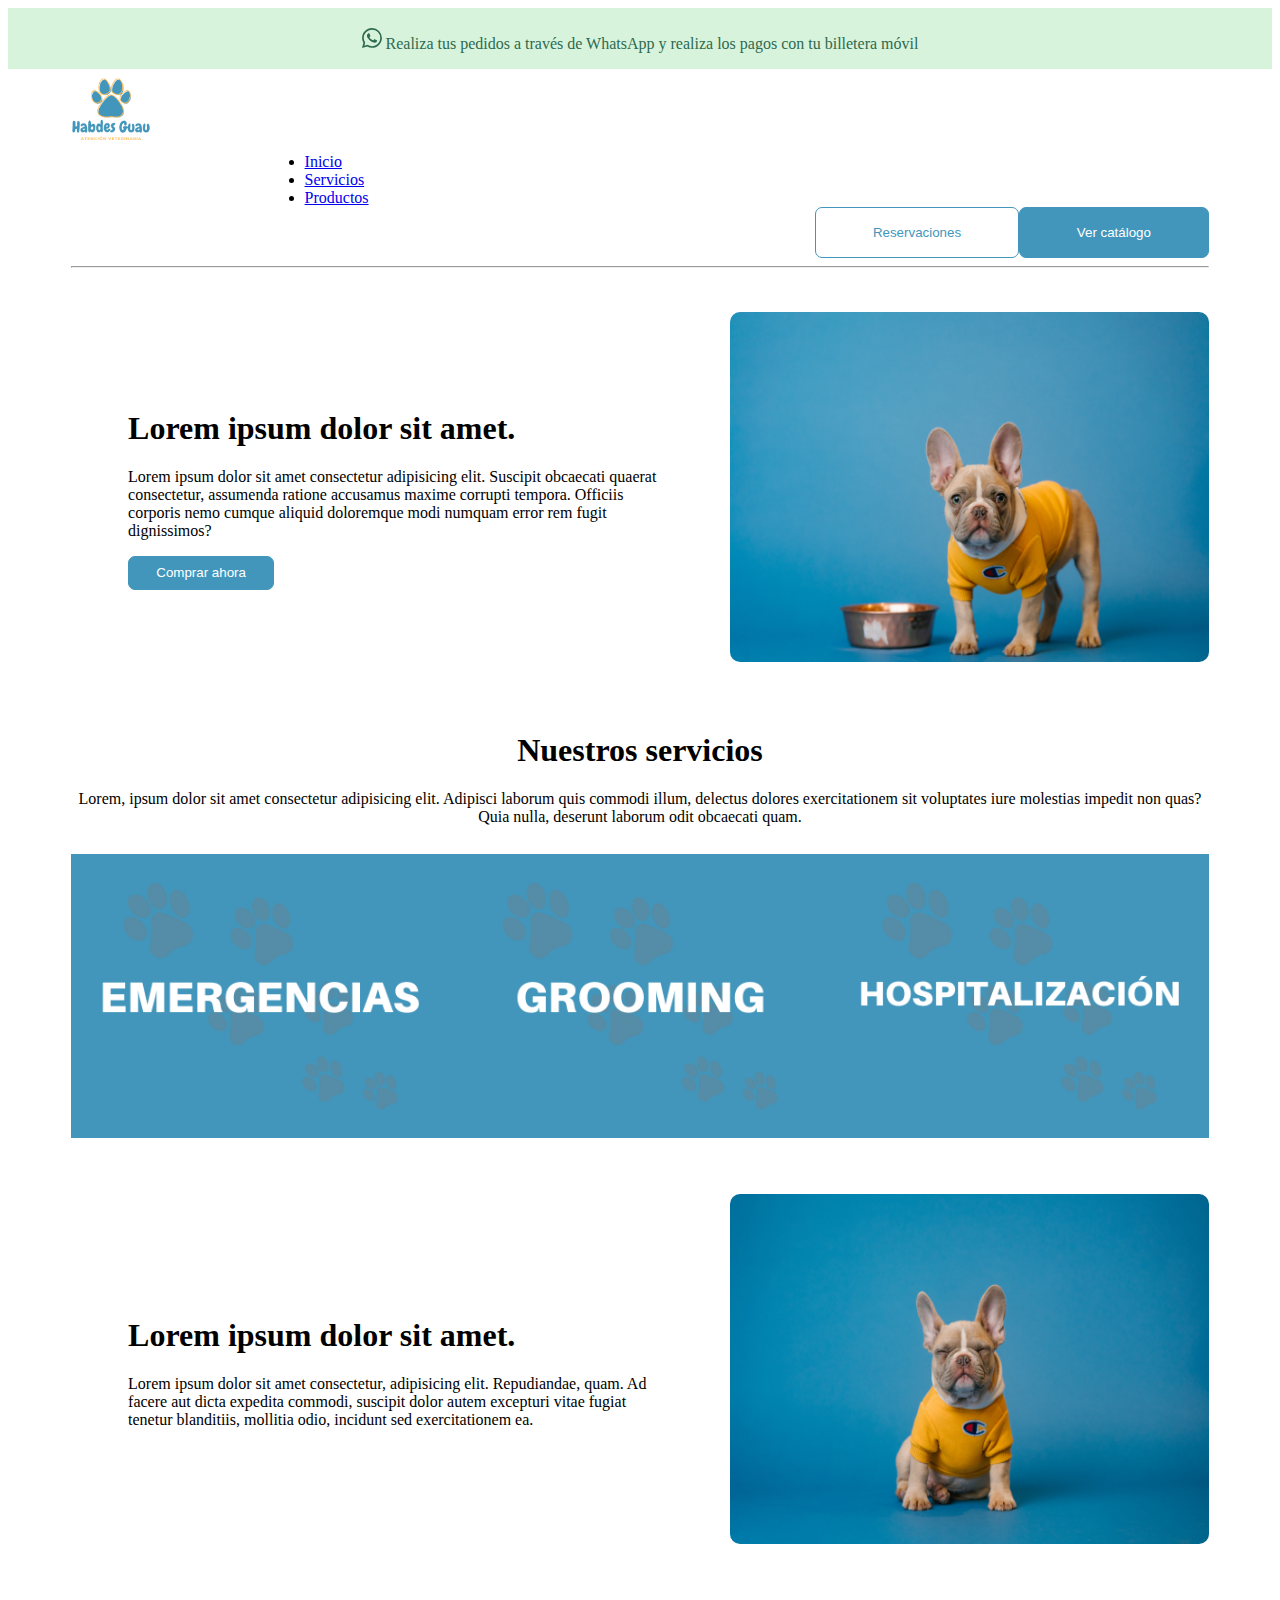
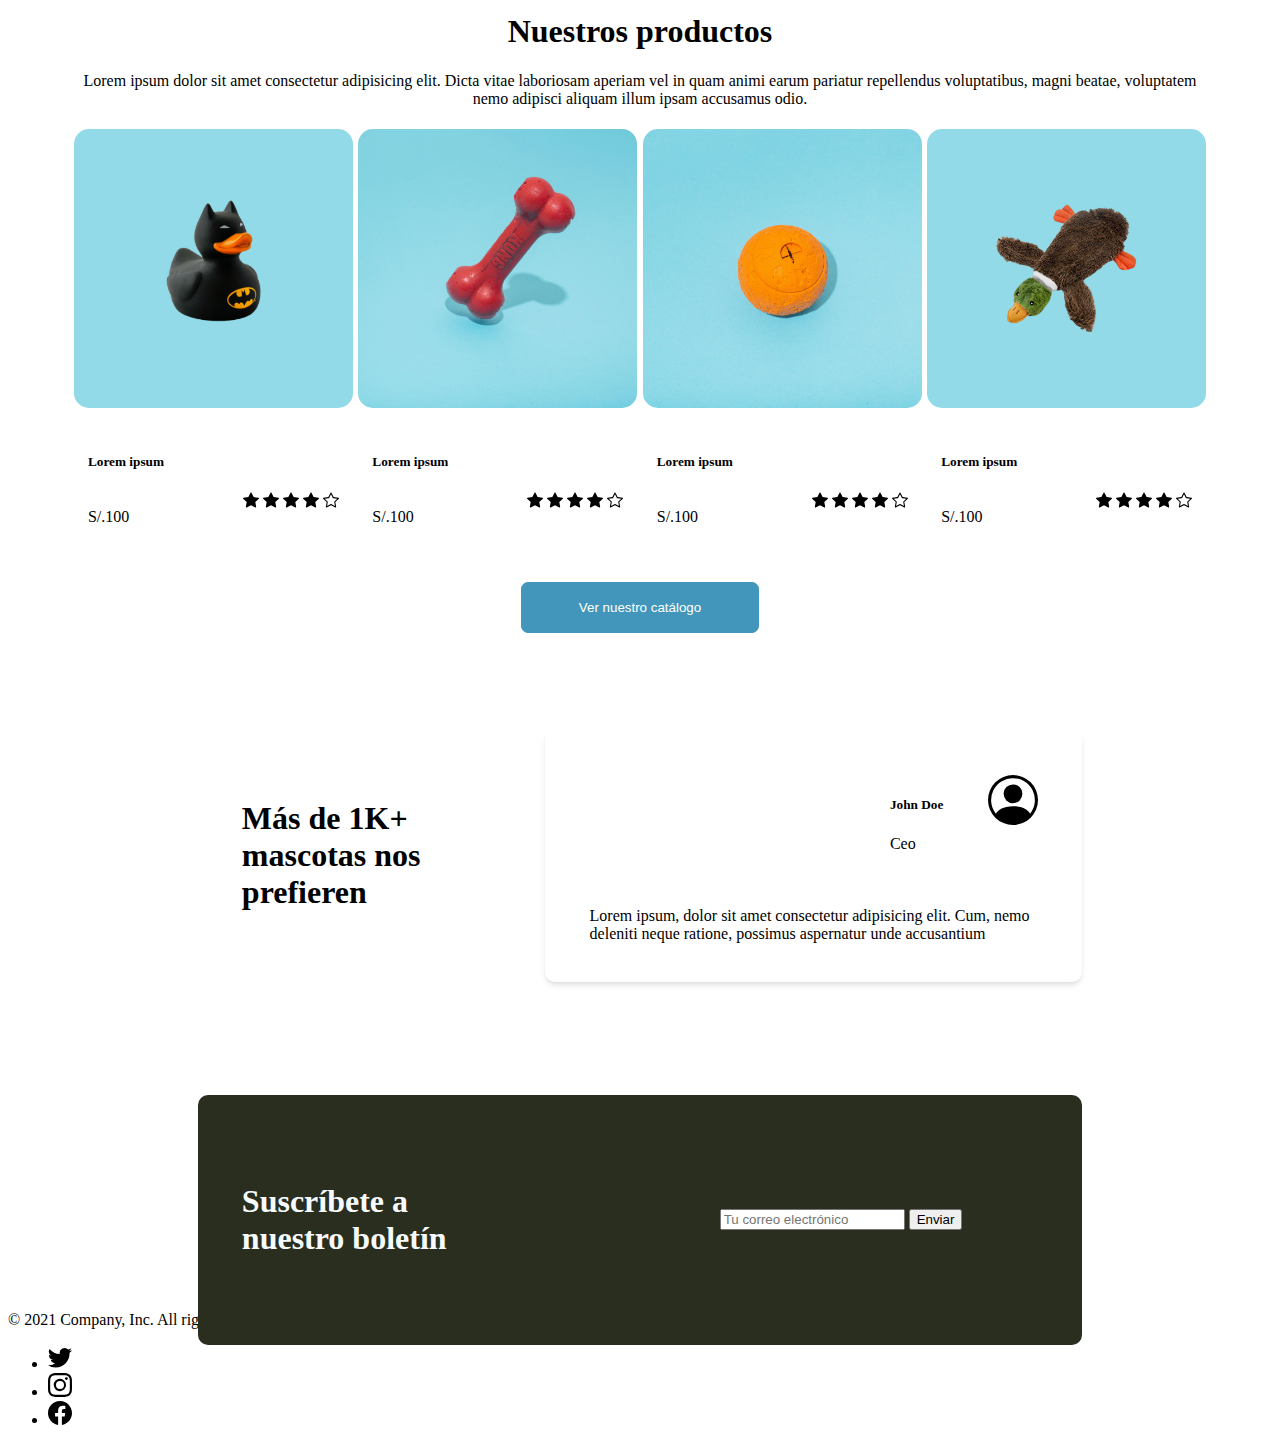
==== commit 6b669f86: "adding reservation option" ====
--- a/index.html
+++ b/index.html
@@ -380,16 +380,7 @@
         </div>
 
     </section>
-
-
-
-
-
     <script src="../assets/dist/js/bootstrap.bundle.min.js"></script>
-    <script>
-        var d = new Date();
-        document.write(d.getHours());
-    </script>
 </body>
 
 </html>--- a/src/style.css
+++ b/src/style.css
@@ -686,45 +686,45 @@
 }
 
 .habdes_digital_reservas_encabezado_section{
-    margin: 5% 0;
+    margin: 5% 0 2%;
 }
 .habdes_digital_reservas_encabezado_section_título{
     text-align: center;
 }
+.fechaActual{
+    max-width: 1400px;
+    margin: 0 15%;
+}
 
 .habdes_digital_reservas_encabezado_servicios {
     margin: 0 15%;
 }
-.habdes_digital_reservas_encabezado_servicios_paso_01_content > div{
-    border-radius: 15px;
-    box-shadow: rgba(0, 0, 0, 0.05) 0px 6px 24px 0px, rgba(0, 0, 0, 0.08) 0px 0px 0px 1px;
-    display: flex;
+
+.habdes_digital_reservas_servicios_paso_01_content{
+    margin: 3% 0;
+    
+}
+.habdes_digital_reservas_servicios_paso_01_element{
+    margin: 0 0 1%;
+}
+
+.habdes_digital_reservas_servicios_paso_01_element > label{
+    padding: 2%;
+    display: flex;
+    flex-direction: row;
     justify-content: space-between;
     align-items: center;
-    padding: 1.2%;
-    margin: 2.5% 0;
-}
-.element_precio01{
-    margin: 0 0 0 50%;
-    padding: 1% 0;
-    height: 100%;
-
-}
-.element_precio02{
-    margin: 0 0 0 15%;
-    padding: 1% 0;
-    height: 100%;
-
-}
-.divisor_vertical{
-    border-left: 2px solid rgba(0, 0, 0, 0.08);
-    height: 72px;
-}
-
-.habdes_digital_reservas_encabezado_servicios_paso_02 > div{
-    margin: 2.5% 0;
-
-}
+}
+.habdes_digital_reservas_servicios_paso_01_element_texto{
+    text-align: left;
+}
+.habdes_digital_reservas_servicios_paso_01_element_precio{
+    font-size: 30px;
+}
+
+
+
+/* SECTION DE FECHAS Y HORAS */
 .element_date_time{
     display: flex;
     justify-content: space-evenly;
@@ -799,6 +799,12 @@
     .productos_section_card_content_buttons {
         margin: 1% 0;
     }
+    .habdes_digital_reservas_encabezado_servicios_paso_02{
+        margin: 10% 0;
+    }
+    .habdes_digital_reservas_encabezado_servicios_paso_02_container{
+        margin: 5% 0;
+    }
 }
 
 @media(max-width: 1023px) {
@@ -927,11 +933,32 @@
     .nuestra_productos_section_producto {
         grid-template-columns: 100%;
     }
-
+    .habdes_digital_reservas_encabezado_servicios_paso_01{
+        margin: 15% 0;
+    }
+    .habdes_digital_reservas_servicios_paso_01_content{
+        margin: 10% 0;
+    }
+    .habdes_digital_reservas_servicios_paso_01_element > label{
+        flex-direction: column;
+    }
+    .habdes_digital_reservas_servicios_paso_01_element > label > div{
+        text-align: center;
+    }
+
+    .habdes_digital_reservas_encabezado_servicios_paso_02_container{
+        margin: 10% 0;
+    }
 
     .element_date_time_container_time{
         grid-template-columns: 25% 25% 25% 25%;
     }
+    .habdes_digital_reservas_encabezado_servicios_paso_03_container {
+        margin: 50% 0;
+        background: red;
+        padding: 5% 0;
+    }
+
 }
 
 /* MQ PARA IPHONE X */
